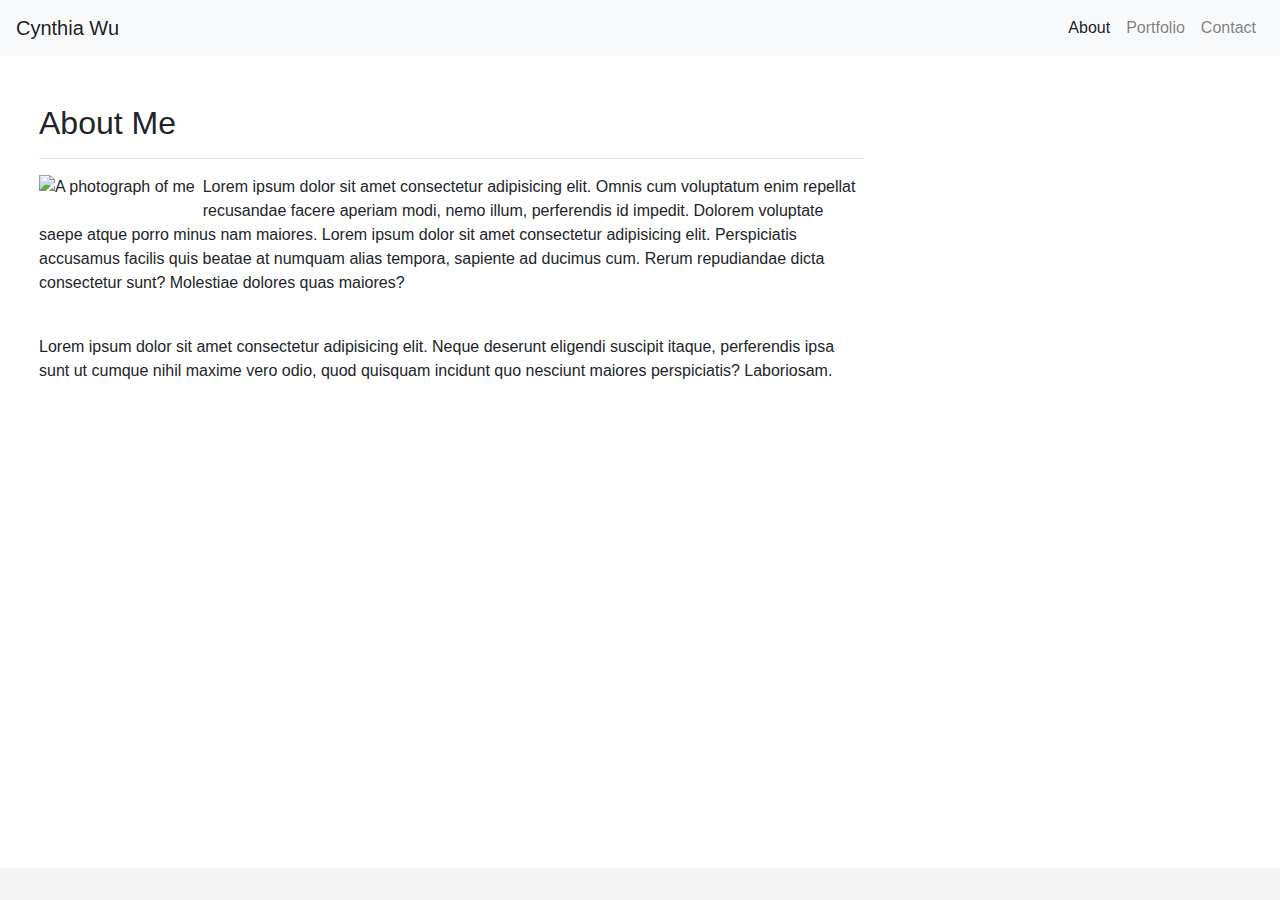
==== index.html @ 930aecad "Moved the nav out of the header and into the body to resolve the overlapping issue with fixed-top. A" ====
<!DOCTYPE html>
<html lang="en">

<head>
    <meta charset="UTF-8">
    <meta name="viewport" content="width=device-width, initial-scale=1, shrink-to-fit=no">
    <title>Portfolio ❧ Cynthia Wu</title>
    <link rel="stylesheet" href="https://stackpath.bootstrapcdn.com/bootstrap/4.5.2/css/bootstrap.min.css" integrity="sha384-JcKb8q3iqJ61gNV9KGb8thSsNjpSL0n8PARn9HuZOnIxN0hoP+VmmDGMN5t9UJ0Z" crossorigin="anonymous">
    <link rel="stylesheet" type="text/css" href="style.css"> 
</head>

<body>
  <!--Had moved the navbar from the header section to the body as, fixed-Top eats body content. Popular fix is to create a CSS class with a top margin for the body, but wanted to complete this assignment using primarily bootstrpap. -->
  <nav role="banner" class="navbar navbar-expand-lg navbar-light bg-light">
    <h1 class="navbar-brand mb-0 h1">Cynthia Wu</h1>
      <span>
      <button class="navbar-toggler" type="button" data-toggle="collapse" data-target="#navbarNavAltMarkup" aria-controls="navbarNavAltMarkup" aria-expanded="false" aria-label="Toggle navigation">
        <span class="navbar-toggler-icon"></span>
      </button>
    </span>
      <div class="collapse navbar-collapse" id="navbarNavAltMarkup">
        <div class="navbar-nav ml-auto">
          <a class="nav-link active" href="index.html">About<span class="sr-only">(current)</span></a>
          <a class="nav-link" href="portfolio.html">Portfolio</a>
          <a class="nav-link" href="contact.html">Contact</a>
        </div>
      </div>
  </nav>

  <main role="main" class="container mt-5 ml-4">
    <div class="row">
      <section role="main" class="col-xs-1 col-md-8 col-lg-9">
          <h2>About Me</h2>
          <hr>
          <img src="https://via.placeholder.com/275" alt="A photograph of me" class="float-left mr-2 mb-2">
          <p clas="text-left">Lorem ipsum dolor sit amet consectetur adipisicing elit. Omnis cum voluptatum enim repellat recusandae facere aperiam modi, nemo illum, perferendis id impedit. Dolorem voluptate saepe atque porro minus nam maiores. Lorem ipsum dolor sit amet consectetur adipisicing elit. Perspiciatis accusamus facilis quis beatae at numquam alias tempora, sapiente ad ducimus cum. Rerum repudiandae dicta consectetur sunt? Molestiae dolores quas maiores?</p>
          <br>
          <p clas="text-left">Lorem ipsum dolor sit amet consectetur adipisicing elit. Neque deserunt eligendi suscipit itaque, perferendis ipsa sunt ut cumque nihil maxime vero odio, quod quisquam incidunt quo nesciunt maiores perspiciatis? Laboriosam.</p>
      </section>
    </div>
  </main>

  <script src="https://code.jquery.com/jquery-3.3.1.slim.min.js" inteˆgrity="sha384-q8i/X+965DzO0rT7abK41JStQIAqVgRVzpbzo5smXKp4YfRvH+8abtTE1Pi6jizo" crossorigin="anonymous"></script>
  <script src="https://cdnjs.cloudflare.com/ajax/libs/popper.js/1.14.7/umd/popper.min.js" integrity="sha384-UO2eT0CpHqdSJQ6hJty5KVphtPhzWj9WO1clHTMGa3JDZwrnQq4sF86dIHNDz0W1" crossorigin="anonymous"></script>
  <script src="https://stackpath.bootstrapcdn.com/bootstrap/4.3.1/js/bootstrap.min.js" integrity="sha384-JjSmVgyd0p3pXB1rRibZUAYoIIy6OrQ6VrjIEaFf/nJGzIxFDsf4x0xIM+B07jRM" crossorigin="anonymous"></script> 

</body>

<footer class="footer mt-auto py-3 fixed-bottom">
  <!--Not required, but will add coontent here in the future.-->
</footer>


</html>
---- style.css ----
/* Prevents the fixed-top navbar from eating the body content */

body { 
    min-height: 400px;
    margin-bottom: 50px;
}

  .footer {
    background-color: #f5f5f5;
  }
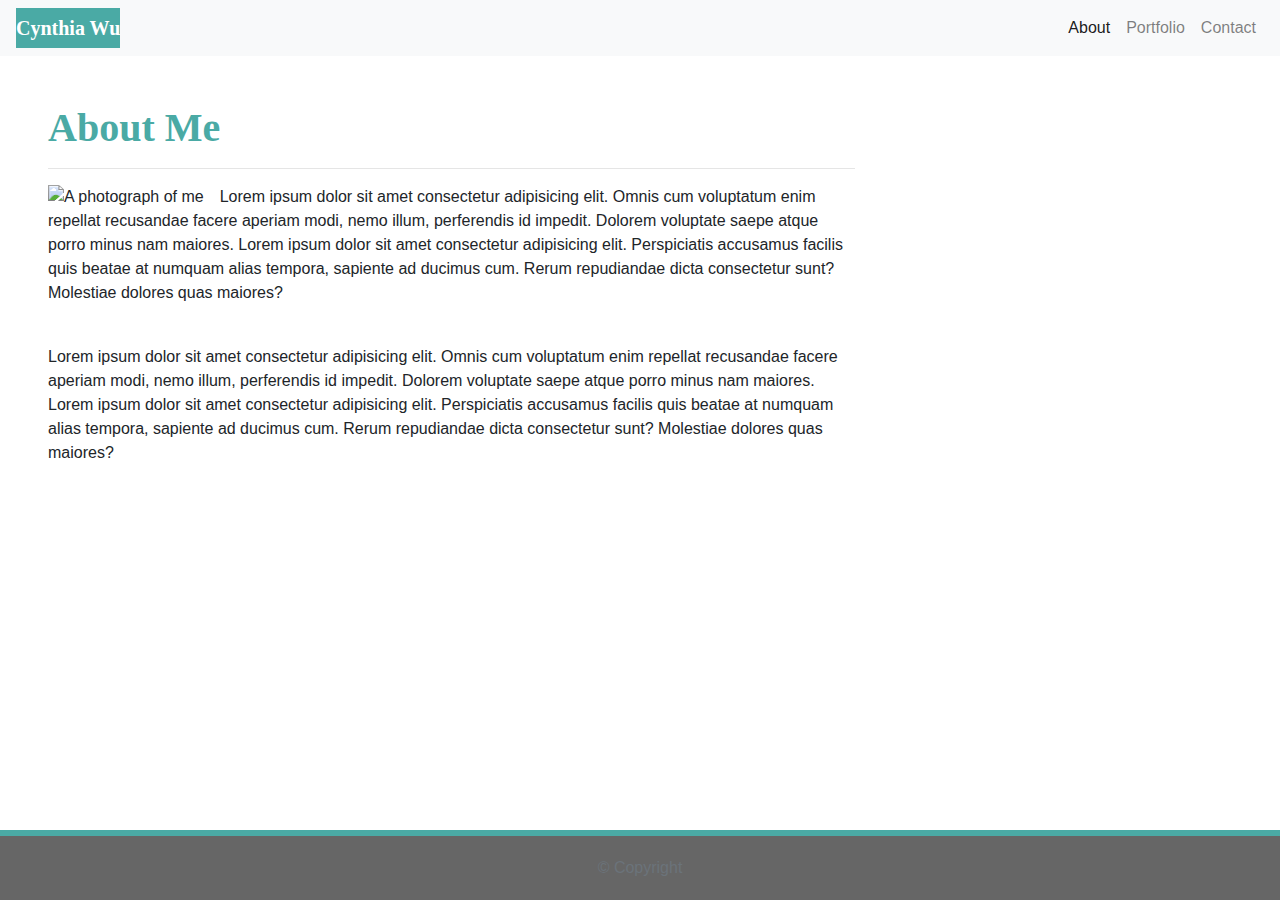
==== commit 5aafaafb: "Ajusting columns in portfolio to remove extra rows and allow for easier stying. Adding reset.css fil" ====
--- a/index.html
+++ b/index.html
@@ -5,15 +5,15 @@
     <meta charset="UTF-8">
     <meta name="viewport" content="width=device-width, initial-scale=1, shrink-to-fit=no">
     <title>Portfolio ❧ Cynthia Wu</title>
+    <link rel="stylesheet" type="text/css" href="reset.css">
     <link rel="stylesheet" href="https://stackpath.bootstrapcdn.com/bootstrap/4.5.2/css/bootstrap.min.css" integrity="sha384-JcKb8q3iqJ61gNV9KGb8thSsNjpSL0n8PARn9HuZOnIxN0hoP+VmmDGMN5t9UJ0Z" crossorigin="anonymous">
     <link rel="stylesheet" type="text/css" href="style.css"> 
 </head>
 
-<body>
-  <!--Had moved the navbar from the header section to the body as, fixed-Top eats body content. Popular fix is to create a CSS class with a top margin for the body, but wanted to complete this assignment using primarily bootstrpap. -->
-  <nav role="banner" class="navbar navbar-expand-lg navbar-light bg-light">
-    <h1 class="navbar-brand mb-0 h1">Cynthia Wu</h1>
-      <span>
+<header>
+  <nav role="banner" class="navbar navbar-expand-lg navbar-light bg-light fixed-top">
+    <h1 class="navbar-brand mb-0 h1 text-white"><b>Cynthia Wu</b></h1>
+    <span>
       <button class="navbar-toggler" type="button" data-toggle="collapse" data-target="#navbarNavAltMarkup" aria-controls="navbarNavAltMarkup" aria-expanded="false" aria-label="Toggle navigation">
         <span class="navbar-toggler-icon"></span>
       </button>
@@ -26,18 +26,21 @@
         </div>
       </div>
   </nav>
+</header>
 
-  <main role="main" class="container mt-5 ml-4">
-    <div class="row">
-      <section role="main" class="col-xs-1 col-md-8 col-lg-9">
-          <h2>About Me</h2>
-          <hr>
-          <img src="https://via.placeholder.com/275" alt="A photograph of me" class="float-left mr-2 mb-2">
-          <p clas="text-left">Lorem ipsum dolor sit amet consectetur adipisicing elit. Omnis cum voluptatum enim repellat recusandae facere aperiam modi, nemo illum, perferendis id impedit. Dolorem voluptate saepe atque porro minus nam maiores. Lorem ipsum dolor sit amet consectetur adipisicing elit. Perspiciatis accusamus facilis quis beatae at numquam alias tempora, sapiente ad ducimus cum. Rerum repudiandae dicta consectetur sunt? Molestiae dolores quas maiores?</p>
-          <br>
-          <p clas="text-left">Lorem ipsum dolor sit amet consectetur adipisicing elit. Neque deserunt eligendi suscipit itaque, perferendis ipsa sunt ut cumque nihil maxime vero odio, quod quisquam incidunt quo nesciunt maiores perspiciatis? Laboriosam.</p>
-      </section>
-    </div>
+<body class="bg">
+
+  <main role="main" class="container mx-4 my-5">
+    <section class="row">
+      <div class="col-xs-12 col-sm-8 col-md-9 p-4 mr-5 about-me">
+        <h2>About Me</h2>
+        <hr>
+        <img src="https://via.placeholder.com/250" alt="A photograph of me" class="float-left mr-3">
+        <p>Lorem ipsum dolor sit amet consectetur adipisicing elit. Omnis cum voluptatum enim repellat recusandae facere aperiam modi, nemo illum, perferendis id impedit. Dolorem voluptate saepe atque porro minus nam maiores. Lorem ipsum dolor sit amet consectetur adipisicing elit. Perspiciatis accusamus facilis quis beatae at numquam alias tempora, sapiente ad ducimus cum. Rerum repudiandae dicta consectetur sunt? Molestiae dolores quas maiores?</p>
+        <br>
+        <p>Lorem ipsum dolor sit amet consectetur adipisicing elit. Omnis cum voluptatum enim repellat recusandae facere aperiam modi, nemo illum, perferendis id impedit. Dolorem voluptate saepe atque porro minus nam maiores. Lorem ipsum dolor sit amet consectetur adipisicing elit. Perspiciatis accusamus facilis quis beatae at numquam alias tempora, sapiente ad ducimus cum. Rerum repudiandae dicta consectetur sunt? Molestiae dolores quas maiores?</p>
+      </div>
+    </section>
   </main>
 
   <script src="https://code.jquery.com/jquery-3.3.1.slim.min.js" inteˆgrity="sha384-q8i/X+965DzO0rT7abK41JStQIAqVgRVzpbzo5smXKp4YfRvH+8abtTE1Pi6jizo" crossorigin="anonymous"></script>
@@ -47,7 +50,7 @@
 </body>
 
 <footer class="footer mt-auto py-3 fixed-bottom">
-  <!--Not required, but will add coontent here in the future.-->
+  <div class="footer-copyright text-center py-1">© Copyright</div>
 </footer>
 
 
--- a/style.css
+++ b/style.css
@@ -1,13 +1,62 @@
 
 /* Prevents the fixed-top navbar from eating the body content */
 
-body { 
-    min-height: 400px;
-    margin-bottom: 50px;
+html, body {
+  overflow: visible;
 }
 
-  .footer {
-    background-color: #f5f5f5;
+h1 {
+  font-family:'Times New Roman', Times, serif;
+  background-color: #4AAAA5;
+  font-size: 1.75rem;
+}
+
+body { 
+  margin-top: 80px;
+  min-height: 400px;
+  margin-bottom: 30%;
+}
+/* Prevents the fixed-bottom  */
+
+h2 {
+  font-family:'Times New Roman', Times, serif;
+  color: #4AAAA5;
+  font-size: 2.5rem;
+  font-weight: bold;
+}
+
+.bg {
+  background-image:  url("https://images.pexels.com/photos/3377414/pexels-photo-3377414.jpeg?auto=compress&cs=tinysrgb&dpr=2&h=1000&w=2500");
+  min-height: 100%;
+  width: auto;
+  height: auto;
+  background-position: fixed;
+  top: 0;
+  left: 0;
+  overflow: auto;
+}
+
+/* Need to make background image more responsive*/
+
+.about-me {
+  background-color: #ffffff; 
+  margin-right:auto;
+}
+
+.btnstyle {
+  background-color:#4AAAA5;
+  border-radius:0;
+  border:0;
+}
+
+footer {
+    background-color: #666666;
+    border-top: 6px solid;
+    border-color:#4AAAA5;
+    color: #6B737A;
   }
 
-  +.formstyle {
+  border-radius:0;
+}
+
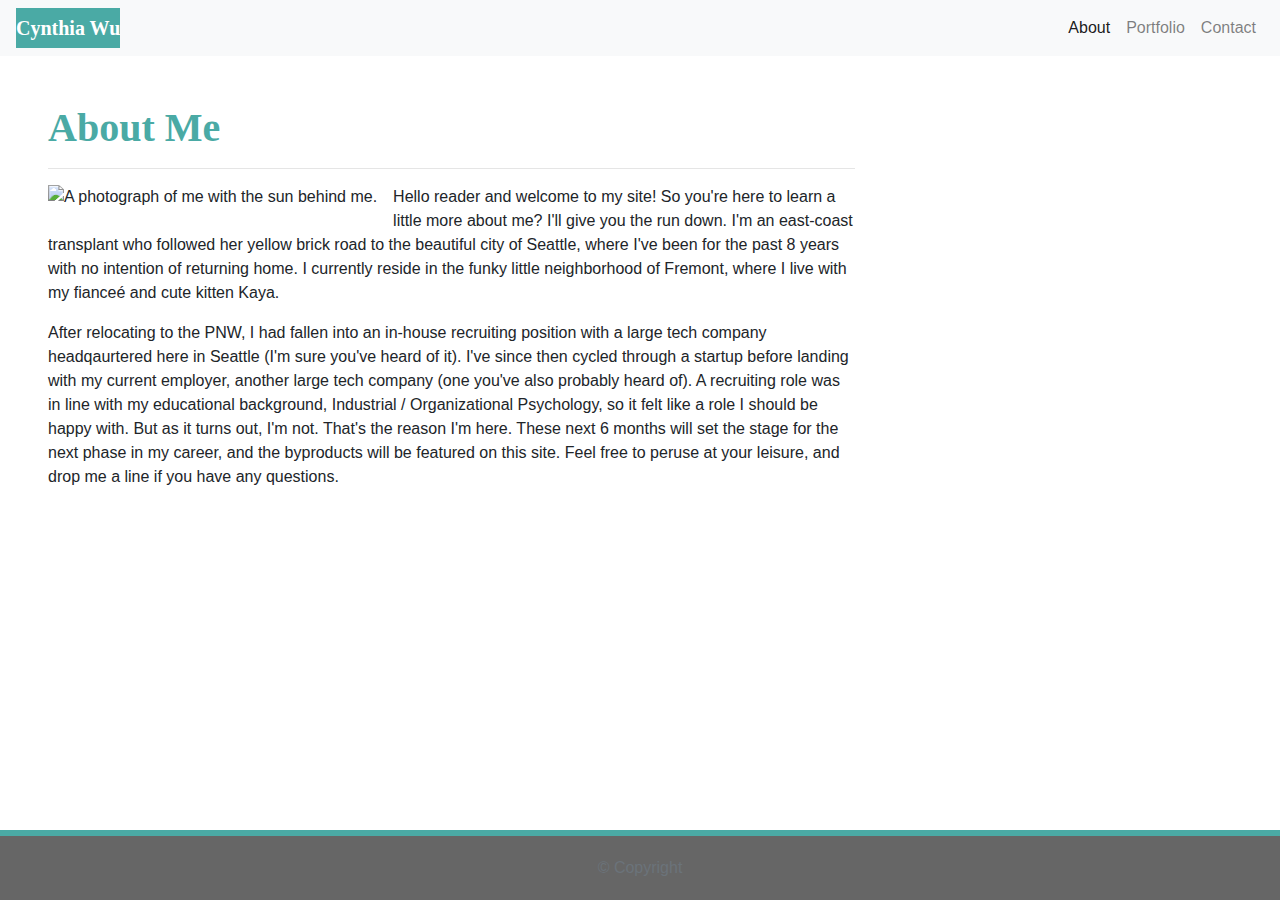
==== commit 2e2d96f2: "Adjusting content on AboutMe page" ====
--- a/index.html
+++ b/index.html
@@ -2,16 +2,16 @@
 <html lang="en">
 
 <head>
-    <meta charset="UTF-8">
-    <meta name="viewport" content="width=device-width, initial-scale=1, shrink-to-fit=no">
-    <title>Portfolio ❧ Cynthia Wu</title>
-    <link rel="stylesheet" type="text/css" href="reset.css">
-    <link rel="stylesheet" href="https://stackpath.bootstrapcdn.com/bootstrap/4.5.2/css/bootstrap.min.css" integrity="sha384-JcKb8q3iqJ61gNV9KGb8thSsNjpSL0n8PARn9HuZOnIxN0hoP+VmmDGMN5t9UJ0Z" crossorigin="anonymous">
-    <link rel="stylesheet" type="text/css" href="style.css"> 
+  <meta charset="UTF-8">
+  <meta name="viewport" content="width=device-width, initial-scale=1, shrink-to-fit=no">
+  <title>Portfolio ❧ Cynthia Wu</title>
+  <link rel="stylesheet" type="text/css" href="reset.css">
+  <link rel="stylesheet" href="https://stackpath.bootstrapcdn.com/bootstrap/4.5.2/css/bootstrap.min.css" integrity="sha384-JcKb8q3iqJ61gNV9KGb8thSsNjpSL0n8PARn9HuZOnIxN0hoP+VmmDGMN5t9UJ0Z" crossorigin="anonymous">
+  <link rel="stylesheet" type="text/css" href="style.css"> 
 </head>
 
 <header>
-  <nav role="banner" class="navbar navbar-expand-lg navbar-light bg-light fixed-top">
+  <nav class="navbar navbar-expand-lg navbar-light bg-light fixed-top">
     <h1 class="navbar-brand mb-0 h1 text-white"><b>Cynthia Wu</b></h1>
     <span>
       <button class="navbar-toggler" type="button" data-toggle="collapse" data-target="#navbarNavAltMarkup" aria-controls="navbarNavAltMarkup" aria-expanded="false" aria-label="Toggle navigation">
@@ -29,16 +29,14 @@
 </header>
 
 <body class="bg">
-
   <main role="main" class="container mx-4 my-5">
     <section class="row">
       <div class="col-xs-12 col-sm-8 col-md-9 p-4 mr-5 about-me">
         <h2>About Me</h2>
         <hr>
-        <img src="https://via.placeholder.com/250" alt="A photograph of me" class="float-left mr-3">
-        <p>Lorem ipsum dolor sit amet consectetur adipisicing elit. Omnis cum voluptatum enim repellat recusandae facere aperiam modi, nemo illum, perferendis id impedit. Dolorem voluptate saepe atque porro minus nam maiores. Lorem ipsum dolor sit amet consectetur adipisicing elit. Perspiciatis accusamus facilis quis beatae at numquam alias tempora, sapiente ad ducimus cum. Rerum repudiandae dicta consectetur sunt? Molestiae dolores quas maiores?</p>
-        <br>
-        <p>Lorem ipsum dolor sit amet consectetur adipisicing elit. Omnis cum voluptatum enim repellat recusandae facere aperiam modi, nemo illum, perferendis id impedit. Dolorem voluptate saepe atque porro minus nam maiores. Lorem ipsum dolor sit amet consectetur adipisicing elit. Perspiciatis accusamus facilis quis beatae at numquam alias tempora, sapiente ad ducimus cum. Rerum repudiandae dicta consectetur sunt? Molestiae dolores quas maiores?</p>
+        <img src="assets/aboutme.jpeg" alt="A photograph of me with the sun behind me." class="float-left amimage mr-3 mb-2">
+        <p>Hello reader and welcome to my site! So you're here to learn a little more about me? I'll give you the run down. I'm an east-coast transplant who followed her yellow brick road to the beautiful city of Seattle, where I've been for the past 8 years with no intention of returning home. I currently reside in the funky little neighborhood of Fremont, where I live with my fianceé and cute kitten Kaya.</p>
+        <p>After relocating to the PNW, I had fallen into an in-house recruiting position with a large tech company headqaurtered here in Seattle (I'm sure you've heard of it). I've since then cycled through a startup before landing with my current employer, another large tech company (one you've also probably heard of). A recruiting role was in line with my educational background, Industrial / Organizational Psychology, so it felt like a role I should be happy with. But as it turns out, I'm not. That's the reason I'm here. These next 6 months will set the stage for the next phase in my career, and the byproducts will be featured on this site. Feel free to peruse at your leisure, and drop me a line if you have any questions.</p>
       </div>
     </section>
   </main>
@@ -46,12 +44,10 @@
   <script src="https://code.jquery.com/jquery-3.3.1.slim.min.js" inteˆgrity="sha384-q8i/X+965DzO0rT7abK41JStQIAqVgRVzpbzo5smXKp4YfRvH+8abtTE1Pi6jizo" crossorigin="anonymous"></script>
   <script src="https://cdnjs.cloudflare.com/ajax/libs/popper.js/1.14.7/umd/popper.min.js" integrity="sha384-UO2eT0CpHqdSJQ6hJty5KVphtPhzWj9WO1clHTMGa3JDZwrnQq4sF86dIHNDz0W1" crossorigin="anonymous"></script>
   <script src="https://stackpath.bootstrapcdn.com/bootstrap/4.3.1/js/bootstrap.min.js" integrity="sha384-JjSmVgyd0p3pXB1rRibZUAYoIIy6OrQ6VrjIEaFf/nJGzIxFDsf4x0xIM+B07jRM" crossorigin="anonymous"></script> 
-
 </body>
 
 <footer class="footer mt-auto py-3 fixed-bottom">
   <div class="footer-copyright text-center py-1">© Copyright</div>
 </footer>
 
-
 </html>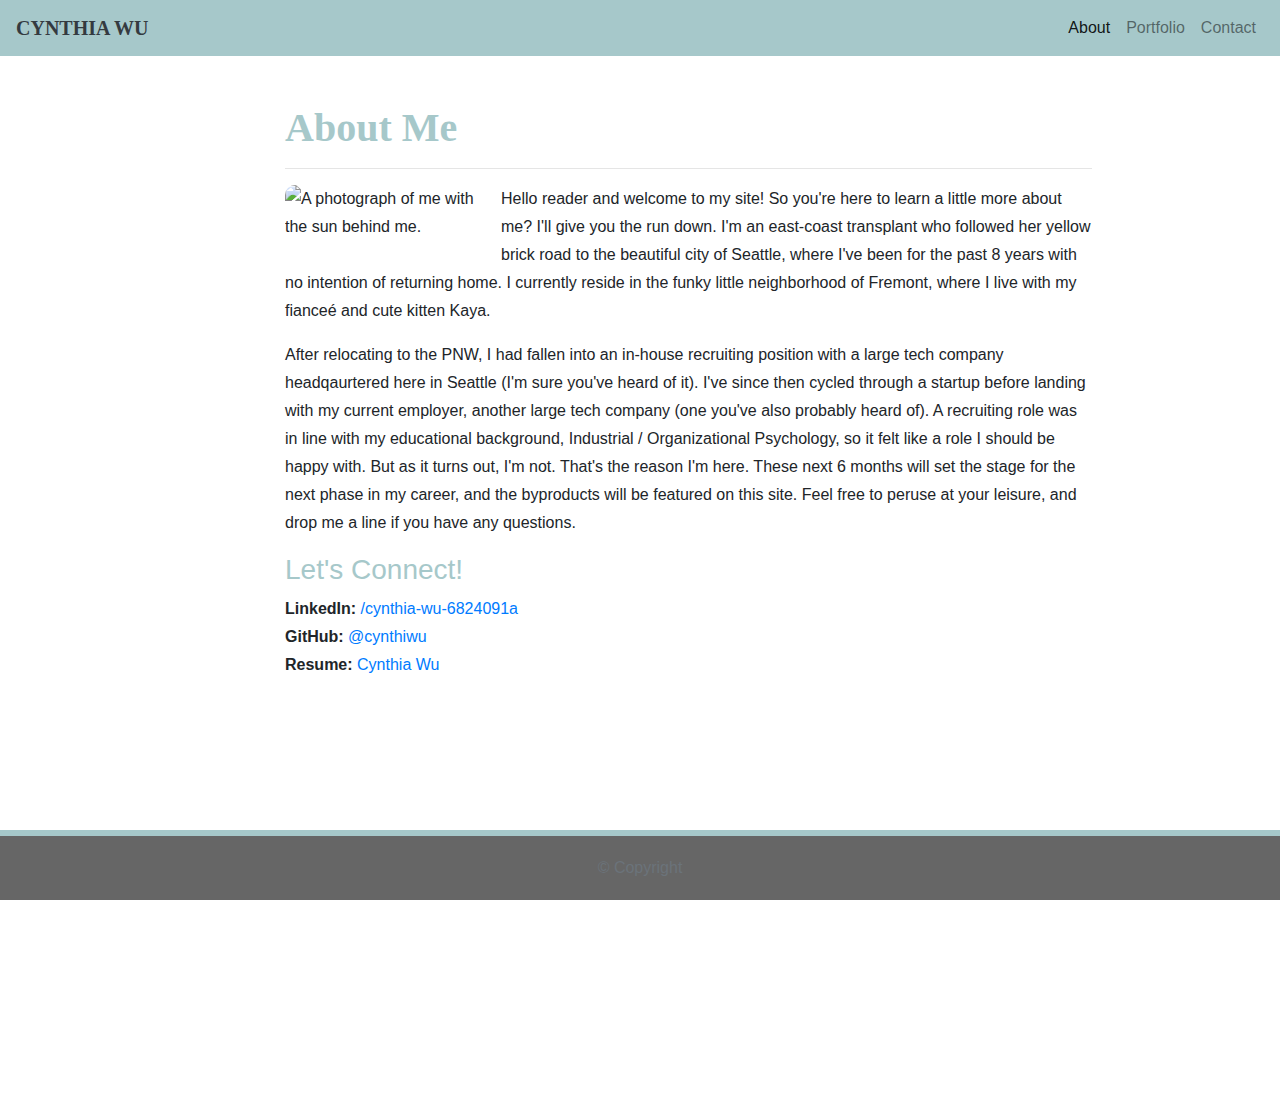
==== commit 87086b51: "Adding initial set of updated content and contact links" ====
--- a/index.html
+++ b/index.html
@@ -5,14 +5,15 @@
   <meta charset="UTF-8">
   <meta name="viewport" content="width=device-width, initial-scale=1, shrink-to-fit=no">
   <title>Portfolio ❧ Cynthia Wu</title>
-  <link rel="stylesheet" type="text/css" href="reset.css">
+  <link rel="stylesheet" type="text/css" href="./style/reset.css">
+  <script src="https://use.fontawesome.com/releases/v5.15.1/js/all.js" data-auto-a11y="true"></script>
   <link rel="stylesheet" href="https://stackpath.bootstrapcdn.com/bootstrap/4.5.2/css/bootstrap.min.css" integrity="sha384-JcKb8q3iqJ61gNV9KGb8thSsNjpSL0n8PARn9HuZOnIxN0hoP+VmmDGMN5t9UJ0Z" crossorigin="anonymous">
-  <link rel="stylesheet" type="text/css" href="style.css"> 
+  <link rel="stylesheet" type="text/css" href="./style/style.css"> 
 </head>
 
 <header>
-  <nav class="navbar navbar-expand-lg navbar-light bg-light fixed-top">
-    <h1 class="navbar-brand mb-0 h1 text-white"><b>Cynthia Wu</b></h1>
+  <nav class="navbar navbar-expand-lg navbar-light fixed-top">
+    <h1 id="navhead" class="navbar-brand mb-0 h1"><b>CYNTHIA WU</b></h1>
     <span>
       <button class="navbar-toggler" type="button" data-toggle="collapse" data-target="#navbarNavAltMarkup" aria-controls="navbarNavAltMarkup" aria-expanded="false" aria-label="Toggle navigation">
         <span class="navbar-toggler-icon"></span>
@@ -21,8 +22,8 @@
       <div class="collapse navbar-collapse" id="navbarNavAltMarkup">
         <div class="navbar-nav ml-auto">
           <a class="nav-link active" href="index.html">About<span class="sr-only">(current)</span></a>
-          <a class="nav-link" href="portfolio.html">Portfolio</a>
-          <a class="nav-link" href="contact.html">Contact</a>
+          <a class="nav-link" href="./pages/portfolio.html">Portfolio</a>
+          <a class="nav-link" href="./pages/contact.html">Contact</a>
         </div>
       </div>
   </nav>
@@ -37,6 +38,25 @@
         <img src="assets/aboutme.jpeg" alt="A photograph of me with the sun behind me." class="float-left amimage mr-3 mb-2">
         <p>Hello reader and welcome to my site! So you're here to learn a little more about me? I'll give you the run down. I'm an east-coast transplant who followed her yellow brick road to the beautiful city of Seattle, where I've been for the past 8 years with no intention of returning home. I currently reside in the funky little neighborhood of Fremont, where I live with my fianceé and cute kitten Kaya.</p>
         <p>After relocating to the PNW, I had fallen into an in-house recruiting position with a large tech company headqaurtered here in Seattle (I'm sure you've heard of it). I've since then cycled through a startup before landing with my current employer, another large tech company (one you've also probably heard of). A recruiting role was in line with my educational background, Industrial / Organizational Psychology, so it felt like a role I should be happy with. But as it turns out, I'm not. That's the reason I'm here. These next 6 months will set the stage for the next phase in my career, and the byproducts will be featured on this site. Feel free to peruse at your leisure, and drop me a line if you have any questions.</p>
+        <h3>Let's Connect!</h3>
+        <ul class="contact-list">
+          <li>
+            <span class="fab fa-linkedin"></span>
+            <b>LinkedIn:</b>
+            <a href="https://www.linkedin.com/in/cynthia-wu-6824091a/">/cynthia-wu-6824091a</a>
+          </li>
+          <li>
+            <span class="fab fa-github"></span>
+            <b>GitHub:</b>
+            <a href="https://github.com/cynthiwu">@cynthiwu</a>
+          </li>
+          <li>
+            <span class="far fa-file-pdf"></span>
+            <b>Resume:</b>
+            <a href="./assets/Wu, Cynthia - Resume - 2020 .pdf">Cynthia Wu</a>
+          </li>
+
+        </ul>
       </div>
     </section>
   </main>
--- a/style/style.css
+++ b/style/style.css
@@ -0,0 +1,89 @@
+
+h1 {
+  font-family:'Times New Roman', Times, serif; 
+  font-size: 2rem;
+}
+
+#navhead {
+  color:#343a40;
+}
+
+.navbar {
+  background-color: #A6C8CA;
+}
+
+body { 
+  margin-top: 80px;
+  min-height: 400px;
+  margin-bottom: 30%;
+}
+/* The addition of the margin-top and margin-bottom prevrents the overlap of the fixed-top navbar and fixed-bottom footer. Min-height preventing content from being swallowed by footer in mobile view. */
+
+h2 {
+  font-family:'Times New Roman', Times, serif;
+  color: #a6c8ca; 
+  font-size: 2.5rem;
+  font-weight: bold;
+}
+
+.bg {
+  background-image:  url("https://images.pexels.com/photos/3377414/pexels-photo-3377414.jpeg?auto=compress&cs=tinysrgb&dpr=2&h=1000&w=2500");
+  min-height: 100%;
+  width: auto;
+  height: auto;
+  background-position: fixed;
+  top: 0;
+  left: 0;
+  overflow: auto;
+}
+/* Note: Need to work on making the background image more responsive in future iterations. Still tiles in mobile view toward the bottom. */
+
+
+.about-me {
+  background-color: #ffffff; 
+  line-height: 1.75;
+  margin-left: auto;
+  margin-right: auto;
+  border-radius: 10px;
+}
+/* Container styling class. */ 
+
+.amimage {
+  width: 200px;
+  height: auto;
+  border-radius: 10px;
+}
+/* Styling for profile image. */
+
+.portimage {
+  border-radius: 10px;
+  height: 300px;
+  width: auto;
+  border: 2px solid #A6C8CA;
+ 
+}
+
+h3 {
+  color:#a6c8ca; 
+}
+
+.btnstyle {
+  background-color:#A6C8CA;
+  border-radius:10px;
+  border:0;
+}
+
+.formstyle {
+  border-radius:10px;
+}
+
+footer {
+    background-color: #666666;
+    border-top: 6px solid;
+    border-color:#A6C8CA;
+    color: #6B737A;
+  }
+
+
+
+
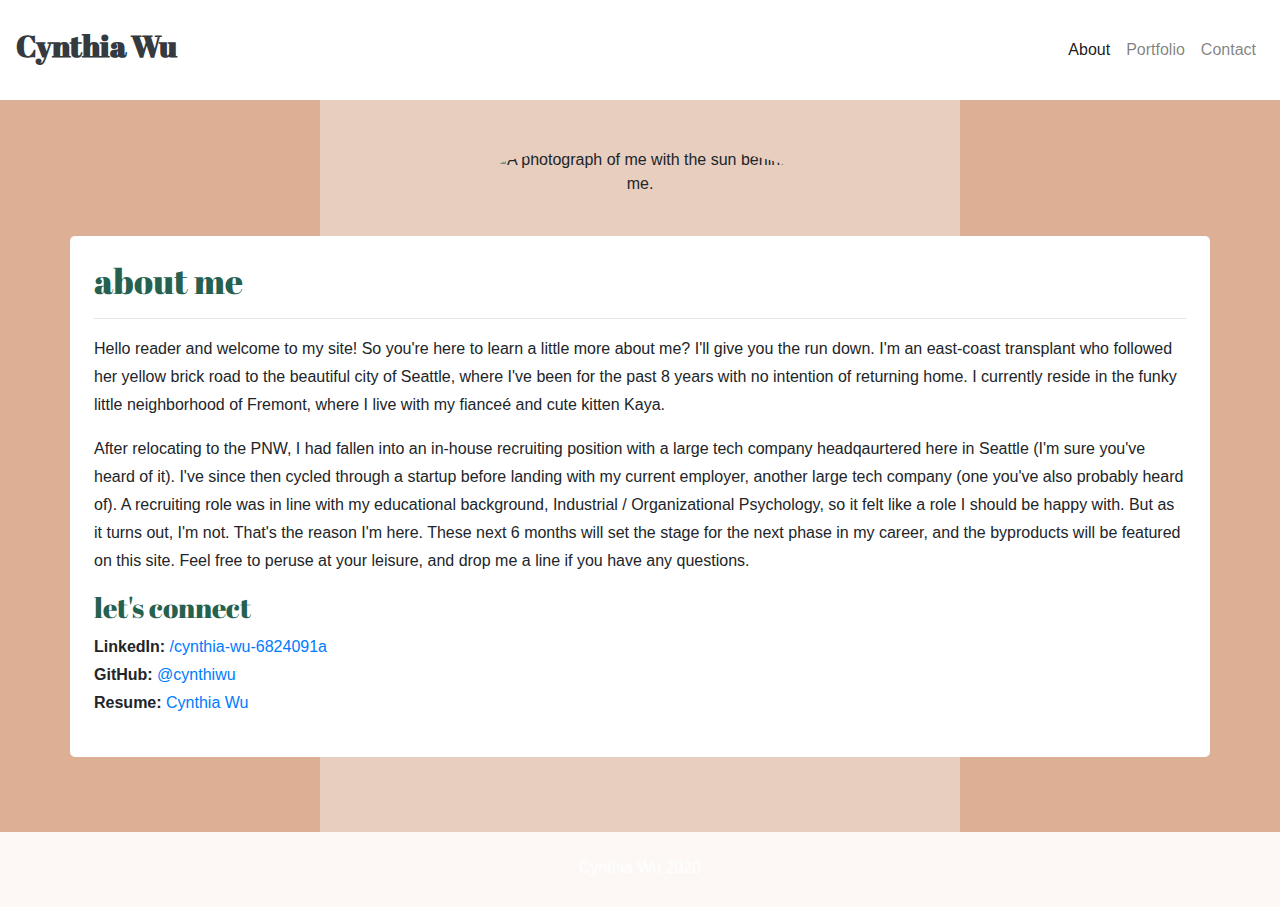
==== commit 887544b1: "Adding styling to About Me page" ====
--- a/index.html
+++ b/index.html
@@ -7,13 +7,14 @@
   <title>Portfolio ❧ Cynthia Wu</title>
   <link rel="stylesheet" type="text/css" href="./style/reset.css">
   <script src="https://use.fontawesome.com/releases/v5.15.1/js/all.js" data-auto-a11y="true"></script>
+  <link href="https://fonts.googleapis.com/css2?family=Abril+Fatface&display=swap" rel="stylesheet">
   <link rel="stylesheet" href="https://stackpath.bootstrapcdn.com/bootstrap/4.5.2/css/bootstrap.min.css" integrity="sha384-JcKb8q3iqJ61gNV9KGb8thSsNjpSL0n8PARn9HuZOnIxN0hoP+VmmDGMN5t9UJ0Z" crossorigin="anonymous">
   <link rel="stylesheet" type="text/css" href="./style/style.css"> 
 </head>
 
 <header>
-  <nav class="navbar navbar-expand-lg navbar-light fixed-top">
-    <h1 id="navhead" class="navbar-brand mb-0 h1"><b>CYNTHIA WU</b></h1>
+  <nav class="navbar navbar-expand-lg navbar-light">
+    <h1 id="navhead"><b>Cynthia Wu</b></h1>
     <span>
       <button class="navbar-toggler" type="button" data-toggle="collapse" data-target="#navbarNavAltMarkup" aria-controls="navbarNavAltMarkup" aria-expanded="false" aria-label="Toggle navigation">
         <span class="navbar-toggler-icon"></span>
@@ -29,16 +30,23 @@
   </nav>
 </header>
 
-<body class="bg">
-  <main role="main" class="container mx-4 my-5">
+<body>
+  <div class="left-design"></div>
+  <div class="right-design float-right"></div>
+
+  <div class="text-center mt-5">
+    <img src="assets/aboutme.jpeg" alt="A photograph of me with the sun behind me." class="amimage">
+  </div>
+  
+  <main role="main" class="container" id="about-contain">
     <section class="row">
-      <div class="col-xs-12 col-sm-8 col-md-9 p-4 mr-5 about-me">
-        <h2>About Me</h2>
+      <div class="col-xs-12 col-sm-8 col-md-12 p-4 about-me">
+        <h2>about me</h2>
         <hr>
-        <img src="assets/aboutme.jpeg" alt="A photograph of me with the sun behind me." class="float-left amimage mr-3 mb-2">
+        
         <p>Hello reader and welcome to my site! So you're here to learn a little more about me? I'll give you the run down. I'm an east-coast transplant who followed her yellow brick road to the beautiful city of Seattle, where I've been for the past 8 years with no intention of returning home. I currently reside in the funky little neighborhood of Fremont, where I live with my fianceé and cute kitten Kaya.</p>
         <p>After relocating to the PNW, I had fallen into an in-house recruiting position with a large tech company headqaurtered here in Seattle (I'm sure you've heard of it). I've since then cycled through a startup before landing with my current employer, another large tech company (one you've also probably heard of). A recruiting role was in line with my educational background, Industrial / Organizational Psychology, so it felt like a role I should be happy with. But as it turns out, I'm not. That's the reason I'm here. These next 6 months will set the stage for the next phase in my career, and the byproducts will be featured on this site. Feel free to peruse at your leisure, and drop me a line if you have any questions.</p>
-        <h3>Let's Connect!</h3>
+        <h3>let's connect</h3>
         <ul class="contact-list">
           <li>
             <span class="fab fa-linkedin"></span>
@@ -66,8 +74,8 @@
   <script src="https://stackpath.bootstrapcdn.com/bootstrap/4.3.1/js/bootstrap.min.js" integrity="sha384-JjSmVgyd0p3pXB1rRibZUAYoIIy6OrQ6VrjIEaFf/nJGzIxFDsf4x0xIM+B07jRM" crossorigin="anonymous"></script> 
 </body>
 
-<footer class="footer mt-auto py-3 fixed-bottom">
-  <div class="footer-copyright text-center py-1">© Copyright</div>
+<footer class="footer">
+  <div class="footer-copyright text-center p-4">Cynthia Wu 2020</div>
 </footer>
 
 </html>--- a/style/style.css
+++ b/style/style.css
@@ -1,7 +1,12 @@
+
+html {
+  position: relative;
+  min-height: 100%;
+}
 
 h1 {
-  font-family:'Times New Roman', Times, serif; 
-  font-size: 2rem;
+  font-family:'Abril Fatface', cursive;
+  font-size: 30px
 }
 
 #navhead {
@@ -9,51 +14,74 @@
 }
 
 .navbar {
-  background-color: #A6C8CA;
+  height: 100px;
+  background-color: #ffffff;
+  margin-right:0;
 }
 
 body { 
-  margin-top: 80px;
-  min-height: 400px;
-  margin-bottom: 30%;
+  background-color: #E8CEBF;
+  margin-bottom:75px;
+  margin-right:0;
 }
-/* The addition of the margin-top and margin-bottom prevrents the overlap of the fixed-top navbar and fixed-bottom footer. Min-height preventing content from being swallowed by footer in mobile view. */
 
 h2 {
-  font-family:'Times New Roman', Times, serif;
-  color: #a6c8ca; 
-  font-size: 2.5rem;
-  font-weight: bold;
+  font-family:'Abril Fatface', cursive;
+  color: #266150;
+  font-size: 35px;
 }
 
-.bg {
-  background-image:  url("https://images.pexels.com/photos/3377414/pexels-photo-3377414.jpeg?auto=compress&cs=tinysrgb&dpr=2&h=1000&w=2500");
-  min-height: 100%;
-  width: auto;
-  height: auto;
-  background-position: fixed;
+h3 {
+  font-family:'Abril Fatface', cursive;
+  color: #266150;
+}
+
+.left-design {
+  background-color:#DDAF94;
+  width: 25%;
+  height: 100%;
+  position: absolute;
+  left:0;
   top: 0;
-  left: 0;
-  overflow: auto;
+  bottom: 2;
+  z-index: -10;
+  margin:0;
 }
-/* Note: Need to work on making the background image more responsive in future iterations. Still tiles in mobile view toward the bottom. */
 
+.right-design {
+  background-color:#DDAF94;
+  width: 25%;
+  height: 100%;
+  position: absolute;
+  right:0;
+  top: 0;
+  bottom: 2;
+  z-index: -10;
+  margin:0;
+}
+
+
+#about-contain {
+  margin-top: 40px;
+  margin-bottom: 75px;
+}
 
 .about-me {
   background-color: #ffffff; 
   line-height: 1.75;
   margin-left: auto;
   margin-right: auto;
-  border-radius: 10px;
+  border-radius: 5px;
+  margin-bottom: 75px;
+  
 }
-/* Container styling class. */ 
 
 .amimage {
-  width: 200px;
+  width: 300px;
   height: auto;
-  border-radius: 10px;
+  border-radius: 50%;
+  display: inline-block;
 }
-/* Styling for profile image. */
 
 .portimage {
   border-radius: 10px;
@@ -61,10 +89,6 @@
   width: auto;
   border: 2px solid #A6C8CA;
  
-}
-
-h3 {
-  color:#a6c8ca; 
 }
 
 .btnstyle {
@@ -78,12 +102,18 @@
 }
 
 footer {
-    background-color: #666666;
-    border-top: 6px solid;
-    border-color:#A6C8CA;
-    color: #6B737A;
+    background-color: #FDF8F5;
+    color:white;
+    height: 75px;   
+    position:absolute;
+    bottom:0;
+    right:0;
+    left:0;
+  
   }
 
 
 
 
+
+
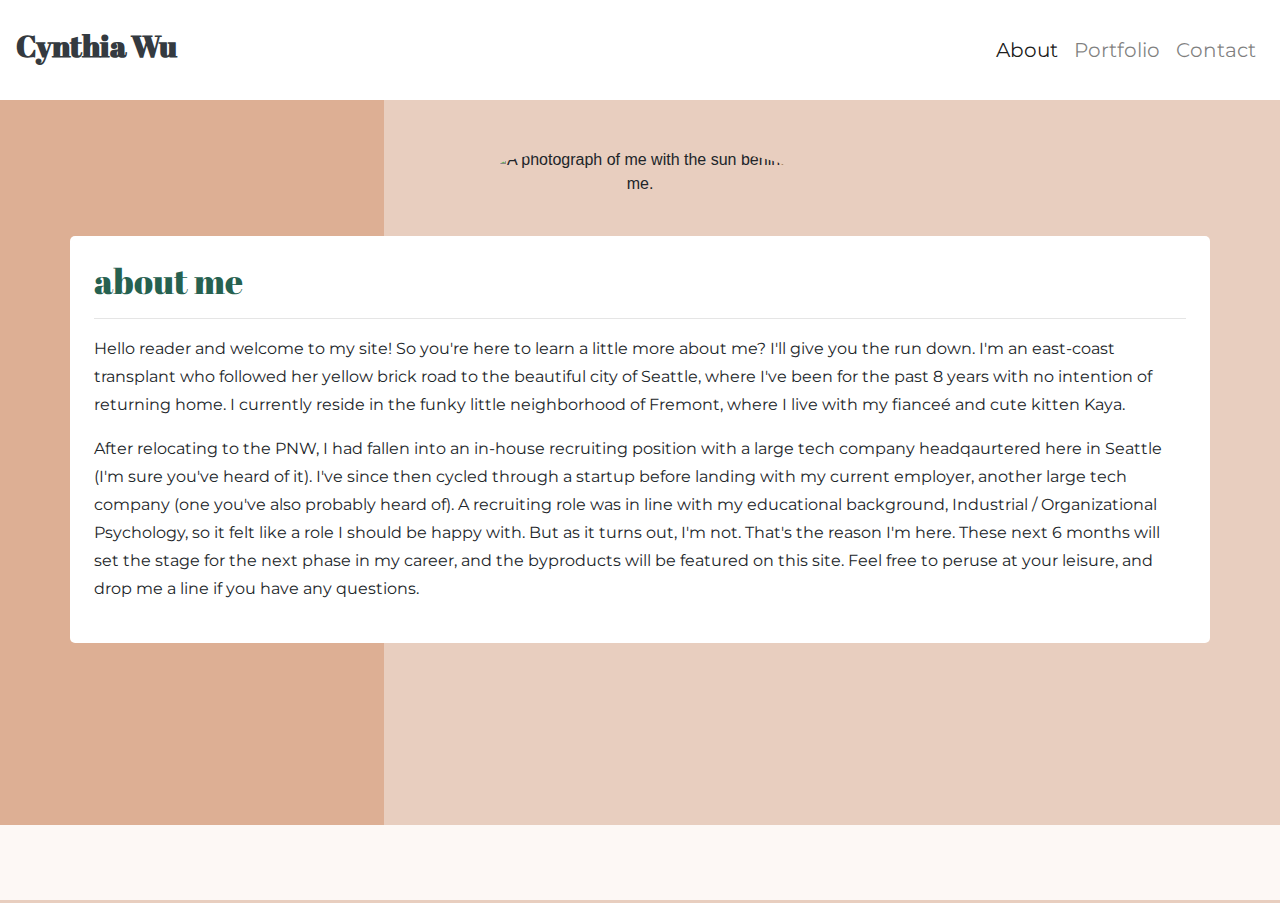
==== commit 54a00e53: "Changing styling and font family" ====
--- a/index.html
+++ b/index.html
@@ -8,6 +8,7 @@
   <link rel="stylesheet" type="text/css" href="./style/reset.css">
   <script src="https://use.fontawesome.com/releases/v5.15.1/js/all.js" data-auto-a11y="true"></script>
   <link href="https://fonts.googleapis.com/css2?family=Abril+Fatface&display=swap" rel="stylesheet">
+  <link href="https://fonts.googleapis.com/css2?family=Montserrat:wght@100&display=swap" rel="stylesheet">
   <link rel="stylesheet" href="https://stackpath.bootstrapcdn.com/bootstrap/4.5.2/css/bootstrap.min.css" integrity="sha384-JcKb8q3iqJ61gNV9KGb8thSsNjpSL0n8PARn9HuZOnIxN0hoP+VmmDGMN5t9UJ0Z" crossorigin="anonymous">
   <link rel="stylesheet" type="text/css" href="./style/style.css"> 
 </head>
@@ -32,13 +33,12 @@
 
 <body>
   <div class="left-design"></div>
-  <div class="right-design float-right"></div>
 
   <div class="text-center mt-5">
     <img src="assets/aboutme.jpeg" alt="A photograph of me with the sun behind me." class="amimage">
   </div>
   
-  <main role="main" class="container" id="about-contain">
+  <main role="main" class="container" id="contain-style">
     <section class="row">
       <div class="col-xs-12 col-sm-8 col-md-12 p-4 about-me">
         <h2>about me</h2>
@@ -46,24 +46,6 @@
         
         <p>Hello reader and welcome to my site! So you're here to learn a little more about me? I'll give you the run down. I'm an east-coast transplant who followed her yellow brick road to the beautiful city of Seattle, where I've been for the past 8 years with no intention of returning home. I currently reside in the funky little neighborhood of Fremont, where I live with my fianceé and cute kitten Kaya.</p>
         <p>After relocating to the PNW, I had fallen into an in-house recruiting position with a large tech company headqaurtered here in Seattle (I'm sure you've heard of it). I've since then cycled through a startup before landing with my current employer, another large tech company (one you've also probably heard of). A recruiting role was in line with my educational background, Industrial / Organizational Psychology, so it felt like a role I should be happy with. But as it turns out, I'm not. That's the reason I'm here. These next 6 months will set the stage for the next phase in my career, and the byproducts will be featured on this site. Feel free to peruse at your leisure, and drop me a line if you have any questions.</p>
-        <h3>let's connect</h3>
-        <ul class="contact-list">
-          <li>
-            <span class="fab fa-linkedin"></span>
-            <b>LinkedIn:</b>
-            <a href="https://www.linkedin.com/in/cynthia-wu-6824091a/">/cynthia-wu-6824091a</a>
-          </li>
-          <li>
-            <span class="fab fa-github"></span>
-            <b>GitHub:</b>
-            <a href="https://github.com/cynthiwu">@cynthiwu</a>
-          </li>
-          <li>
-            <span class="far fa-file-pdf"></span>
-            <b>Resume:</b>
-            <a href="./assets/Wu, Cynthia - Resume - 2020 .pdf">Cynthia Wu</a>
-          </li>
-
         </ul>
       </div>
     </section>
@@ -75,7 +57,11 @@
 </body>
 
 <footer class="footer">
-  <div class="footer-copyright text-center p-4">Cynthia Wu 2020</div>
+  <div class="footer-copyright text-center p-4">
+      <a class= "icon" href="https://www.linkedin.com/in/cynthia-wu-6824091a/"><span class="mr-2 fab fa-linkedin"></span></a>
+      <a class= "icon" href="https://github.com/cynthiwu"><span class="mr-2 fab fa-github"></span></a>
+      <a class = "icon" href="./assets/Wu, Cynthia - Resume - 2020 .pdf"><span class="mr-2 far fa-file-pdf"></span></a>
+  </div>
 </footer>
 
 </html>--- a/style/style.css
+++ b/style/style.css
@@ -19,6 +19,11 @@
   margin-right:0;
 }
 
+.nav-link {
+  font-size: 20px;
+  font-family: 'Montserrat';
+}
+
 body { 
   background-color: #E8CEBF;
   margin-bottom:75px;
@@ -34,11 +39,12 @@
 h3 {
   font-family:'Abril Fatface', cursive;
   color: #266150;
+  margin-bottom: 15px;
 }
 
 .left-design {
   background-color:#DDAF94;
-  width: 25%;
+  width: 30%;
   height: 100%;
   position: absolute;
   left:0;
@@ -48,25 +54,15 @@
   margin:0;
 }
 
-.right-design {
-  background-color:#DDAF94;
-  width: 25%;
-  height: 100%;
-  position: absolute;
-  right:0;
-  top: 0;
-  bottom: 2;
-  z-index: -10;
-  margin:0;
-}
 
-
-#about-contain {
+#contain-style {
   margin-top: 40px;
   margin-bottom: 75px;
 }
 
 .about-me {
+  font-family: 'Montserrat';
+  font-weight: 15px;
   background-color: #ffffff; 
   line-height: 1.75;
   margin-left: auto;
@@ -83,12 +79,22 @@
   display: inline-block;
 }
 
+.icon {
+  color: #9D9B9B;
+  font-size: 20px;
+}
+
+.card {
+  height: 400px;
+  width: 315px;
+}
+
+
 .portimage {
-  border-radius: 10px;
-  height: 300px;
-  width: auto;
-  border: 2px solid #A6C8CA;
- 
+  width: 100%;
+  height: 250px;
+  object-fit: cover;
+  border-bottom: 2px solid #A6C8CA;
 }
 
 .btnstyle {
@@ -109,7 +115,7 @@
     bottom:0;
     right:0;
     left:0;
-  
+    margin-bottom: 0;
   }
 
 
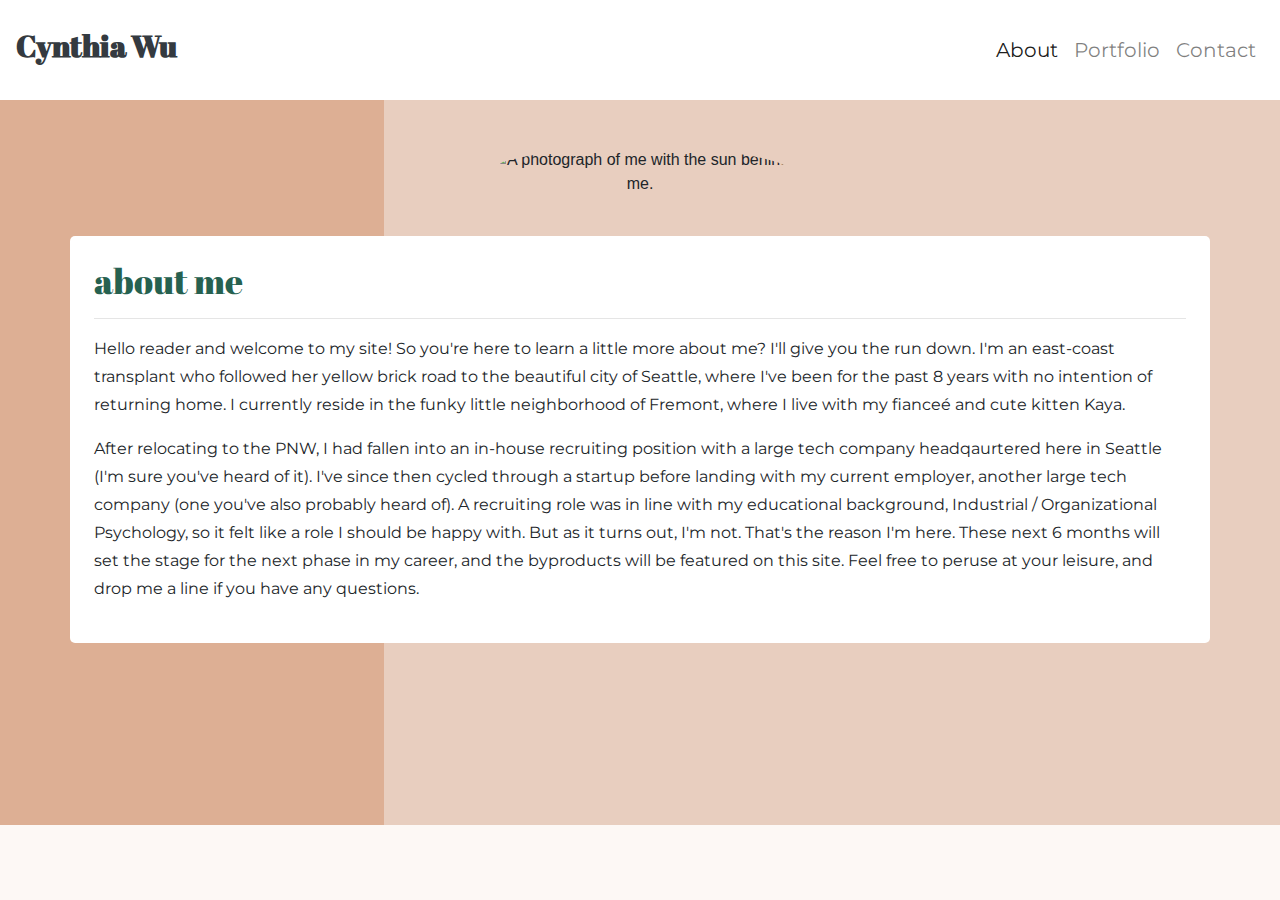
==== commit c4610d99: "Updating styling and adding portfolio card" ====
--- a/index.html
+++ b/index.html
@@ -58,9 +58,15 @@
 
 <footer class="footer">
   <div class="footer-copyright text-center p-4">
-      <a class= "icon" href="https://www.linkedin.com/in/cynthia-wu-6824091a/"><span class="mr-2 fab fa-linkedin"></span></a>
-      <a class= "icon" href="https://github.com/cynthiwu"><span class="mr-2 fab fa-github"></span></a>
-      <a class = "icon" href="./assets/Wu, Cynthia - Resume - 2020 .pdf"><span class="mr-2 far fa-file-pdf"></span></a>
+    <span class="icon-span">
+      <a id= "linkedin" class = "icon" href="https://www.linkedin.com/in/cynthia-wu-6824091a/" target="_blank"><span class="mr-2 fab fa-linkedin"></span></a>
+    </span>
+    <span class="icon-span">
+      <a id= "github" class = "icon" href="https://github.com/cynthiwu" target="_blank"><span class="mr-2 fab fa-github"></span></a>
+    </span>
+    <span class="icon-span">
+      <a id = "resume" class = "icon" href="./assets/Wu, Cynthia - Resume - 2020 .pdf" target="_blank"><span class="mr-2 far fa-file-pdf"></span></a>
+    </span>
   </div>
 </footer>
 
--- a/style/style.css
+++ b/style/style.css
@@ -87,6 +87,12 @@
 .card {
   height: 400px;
   width: 315px;
+  transition: all .2s ease-in-out; 
+  border-radius: 13px;
+}
+
+.card:hover {
+  transform: scale(1.1); 
 }
 
 
@@ -95,13 +101,25 @@
   height: 250px;
   object-fit: cover;
   border-bottom: 2px solid #A6C8CA;
+  border-radius: 10px;
+
 }
 
 .btnstyle {
   background-color:#A6C8CA;
   border-radius:10px;
   border:0;
+  font-weight:bold;
 }
+
+.btnstyle:hover {
+  background-color: #266150;
+}
+
+.btnstyle:focus, .btnstyle:active {
+  background-color:#A6C8CA;
+}
+
 
 .formstyle {
   border-radius:10px;
@@ -117,6 +135,34 @@
     left:0;
     margin-bottom: 0;
   }
+  
+  .icon-span {
+    margin: 15px;
+  }
+
+  #linkedin {
+    position: absolute;
+    transition: all .2s ease-in-out; 
+  }
+
+  #github {
+    position: absolute;
+    transition: all .2s ease-in-out; 
+  }
+
+  #resume {
+    position: absolute;
+    transition: all .2s ease-in-out; 
+  }
+
+  .icon:hover {
+    transform: scale(1.3); 
+    color:#266150;
+  }
+
+  .icon:active {
+    color:#A6C8CA;
+  }
 
 
 
